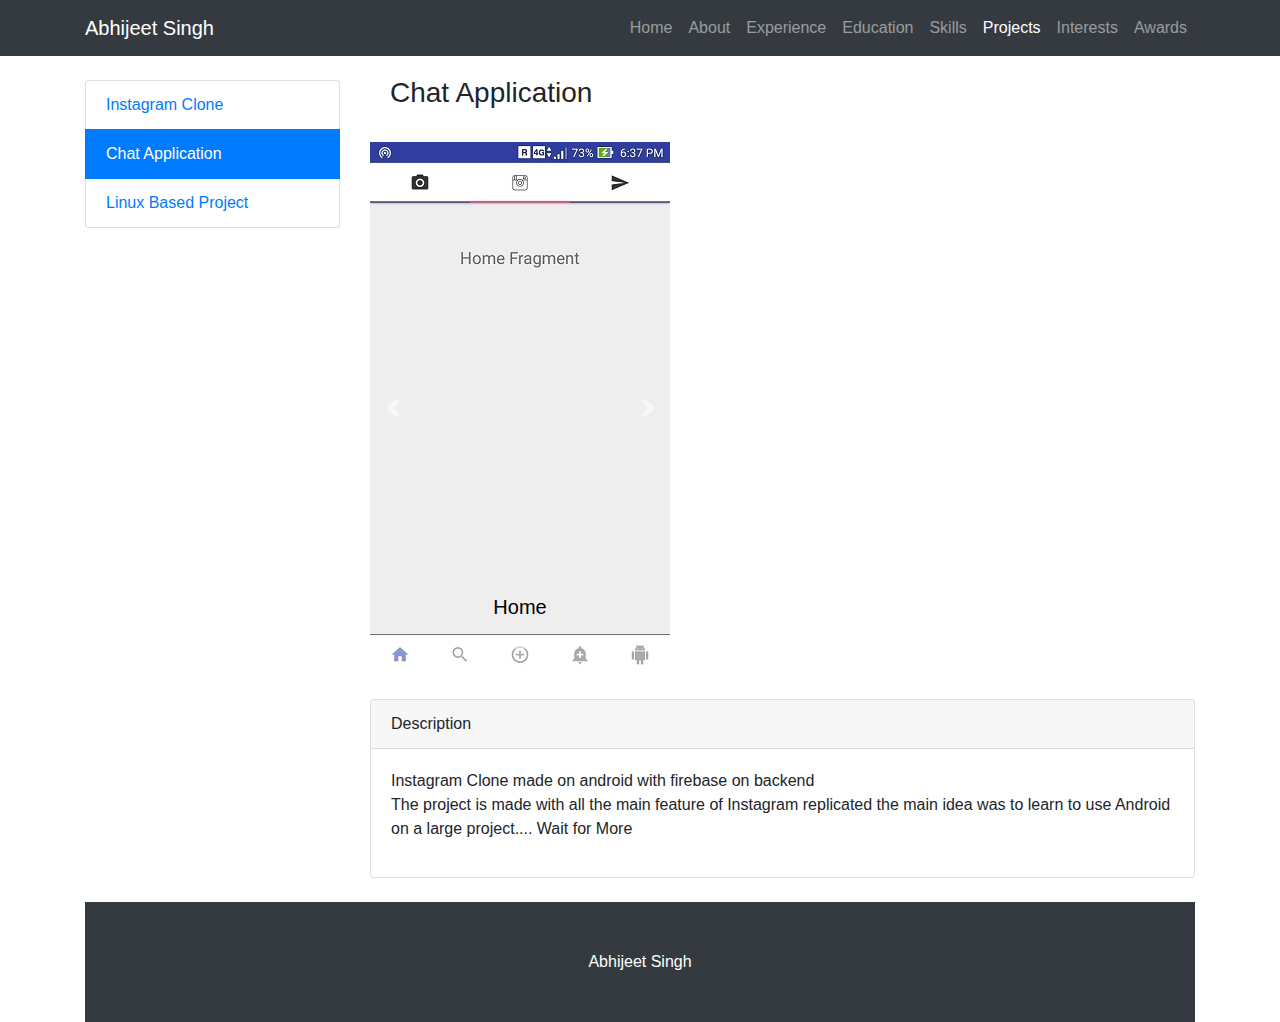
==== Projects/chatApp/index.html @ 22ff76df "Basic prototype ready without perfect writeup" ====
<!DOCTYPE html>
<html lang="en">

  <head>

    <meta charset="utf-8">
    <meta name="viewport" content="width=device-width, initial-scale=1, shrink-to-fit=no">
    <meta name="description" content="">
    <meta name="author" content="">

    <title>Abhijeet Singh</title>

    <!-- Bootstrap core CSS -->
    <link href="vendor/bootstrap/css/bootstrap.min.css" rel="stylesheet">

    <!-- Custom styles for this template -->
    <link href="css/shop-item.css" rel="stylesheet">

  </head>

  <body>

    <!-- Navigation -->
    <nav class="navbar navbar-expand-lg navbar-dark bg-dark fixed-top">
      <div class="container">
        <a class="navbar-brand" href="#">Abhijeet Singh</a>
        <button class="navbar-toggler" type="button" data-toggle="collapse" data-target="#navbarResponsive" aria-controls="navbarResponsive" aria-expanded="false" aria-label="Toggle navigation">
          <span class="navbar-toggler-icon"></span>
        </button>
        <div class="collapse navbar-collapse" id="navbarResponsive">
          <ul class="navbar-nav ml-auto">
            <li class="nav-item">
              <a class="nav-link" href="../../index.html">Home</a>
            </li>
            <li class="nav-item">
              <a class="nav-link" href="../../index.html#about">About</a>
            </li>
            <li class="nav-item">
              <a class="nav-link" href="../../index.html#experience">Experience</a>
            </li>
            <li class="nav-item">
              <a class="nav-link" href="../../index.html#education">Education</a>
            </li>
            <li class="nav-item">
              <a class="nav-link" href="../../index.html#skills">Skills</a>
            </li>
            <li class="nav-item active">
              <a class="nav-link" href="#">Projects
                <span class="sr-only">(current)</span>
              </a>
            </li>
            <li class="nav-item">
              <a class="nav-link" href="../../index.html#interests">Interests</a>
            </li>
            <li class="nav-item">
              <a class="nav-link" href="../../index.html#awards">Awards</a>
            </li>
          </ul>
        </div>
      </div>
    </nav>

    <!-- Page Content -->
    <div class="container">

      <div class="row">

        <div class="col-lg-3">
          <h1 class="my-4"></h1>
          <div class="list-group">
            <a href="../instaClone/index.html" class="list-group-item">Instagram Clone</a>
            <a href="#" class="list-group-item active">Chat Application</a>
            <a href="../linuxBased/index.html" class="list-group-item">Linux Based Project</a>
          </div>
        </div>
        <!-- /.col-lg-3 -->

        <div class="col-lg-9">

          <div class="card-body">
            <h3 class="card-title">Chat Application</h3>
          </div>


        <div id="carouselExampleCaptions" style="width:300px;height:533px;" class="carousel slide" data-ride="carousel">
          <ol class="carousel-indicators">
            <li data-target="#carouselExampleCaptions" data-slide-to="0" class="active"></li>
            <li data-target="#carouselExampleCaptions" data-slide-to="1"></li>
            <li data-target="#carouselExampleCaptions" data-slide-to="2"></li>
          </ol>
          <div class="carousel-inner">
            <div class="carousel-item active">
              <img class="d-block w-100 img-responsive"  src="1.jpg" alt="First slide"/>
              <div class="carousel-caption d-none d-md-block">
                <h5 class="loc">Home</h5>
                <p></p>
              </div>
            </div>
            <div class="carousel-item">
              <img class="d-block w-100" src="2.JPG" alt="Second slide" />
              <div class="carousel-caption d-none d-md-block">
                <h5 class="loc">Profile</h5>
                <p></p>
              </div>
            </div>
            <div class="carousel-item">
              <img class="d-block w-100" src="3.JPG" alt="Third slide" />
              <div class="carousel-caption d-none d-md-block">
                <h5 class="loc">Account Settings</h5>
                <p></p>
            </div>
          </div>
          <a class="carousel-control-prev" href="#carouselExampleCaptions" role="button" data-slide="prev">
            <span class="carousel-control-prev-icon" aria-hidden="true"></span>
            <span class="sr-only">Previous</span>
          </a>
          <a class="carousel-control-next" href="#carouselExampleCaptions" role="button" data-slide="next">
            <span class="carousel-control-next-icon" aria-hidden="true"></span>
            <span class="sr-only">Next</span>
          </a>
        </div></div>

        <div class="card card-outline-secondary my-4">
          <div class="card-header">
            Description
          </div>
          <div class="card-body">
            <p>Instagram Clone made on android with firebase on backend <br>
            The project is made with all the main feature of Instagram replicated
          the main idea was to learn to use Android on a large project.... Wait for More</p>
          </div>
        </div>
        <!-- /.card -->

      </div>
        <!-- /.col-lg-9 -->

    </div>
    <!-- /.container -->

    <!-- Footer -->
    <footer class="py-5 bg-dark">
      <div class="container">
        <p class="m-0 text-center text-white">Abhijeet Singh</p>
      </div>
      <!-- /.container -->
    </footer>

    <!-- Bootstrap core JavaScript -->
    <script src="vendor/jquery/jquery.min.js"></script>
    <script src="vendor/bootstrap/js/bootstrap.bundle.min.js"></script>

  </body>

</html>
---- Projects/chatApp/css/shop-item.css ----
/*!
 * Start Bootstrap - Shop Item (https://startbootstrap.com/template-overviews/shop-item)
 * Copyright 2013-2017 Start Bootstrap
 * Licensed under MIT (https://github.com/BlackrockDigital/startbootstrap-shop-item/blob/master/LICENSE)
 */

body {
  padding-top: 54px;
}

@media (min-width: 992px) {
  body {
    padding-top: 56px;
  }
}

.loc
{color: black;}
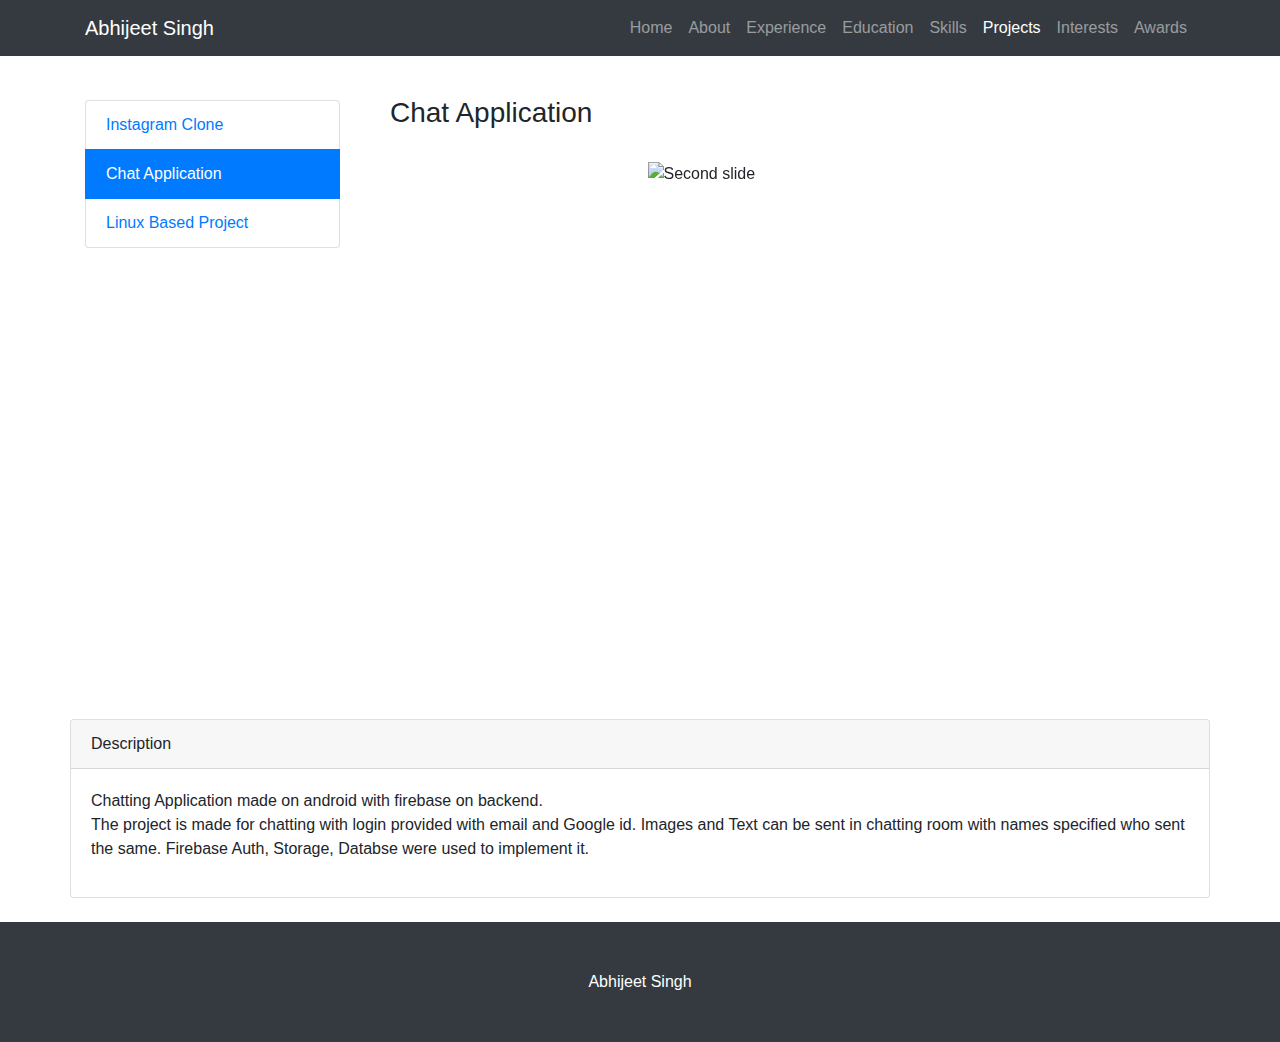
==== commit 128e155b: "Almost done project part 95%" ====
--- a/Projects/chatApp/index.html
+++ b/Projects/chatApp/index.html
@@ -9,6 +9,10 @@
     <meta name="author" content="">
 
     <title>Abhijeet Singh</title>
+
+	<!-- Favicon CSS -->
+	<link rel="shortcut icon" type="image/png" href="img/fa.png"/>
+	<link rel="shortcut icon" type="image/png" href="img/fa.png"/>
 
     <!-- Bootstrap core CSS -->
     <link href="vendor/bootstrap/css/bootstrap.min.css" rel="stylesheet">
@@ -61,7 +65,7 @@
     </nav>
 
     <!-- Page Content -->
-    <div class="container">
+    <div class="container" style="margin-top:20px;">
 
       <div class="row">
 
@@ -81,33 +85,26 @@
             <h3 class="card-title">Chat Application</h3>
           </div>
 
-
-        <div id="carouselExampleCaptions" style="width:300px;height:533px;" class="carousel slide" data-ride="carousel">
+        <div id="carouselExampleCaptions" style="width:300px;height:533px;" class="carousel slide container-fluid" data-ride="carousel">
           <ol class="carousel-indicators">
             <li data-target="#carouselExampleCaptions" data-slide-to="0" class="active"></li>
             <li data-target="#carouselExampleCaptions" data-slide-to="1"></li>
             <li data-target="#carouselExampleCaptions" data-slide-to="2"></li>
           </ol>
           <div class="carousel-inner">
-            <div class="carousel-item active">
+            <div class="carousel-item ">
               <img class="d-block w-100 img-responsive"  src="1.jpg" alt="First slide"/>
               <div class="carousel-caption d-none d-md-block">
-                <h5 class="loc">Home</h5>
+                <h5 class="loc">Chatting Interface with image and text</h5>
                 <p></p>
               </div>
             </div>
-            <div class="carousel-item">
+            <div class="carousel-item active">
               <img class="d-block w-100" src="2.JPG" alt="Second slide" />
               <div class="carousel-caption d-none d-md-block">
-                <h5 class="loc">Profile</h5>
+                <h5 class="loc">Login Page</h5>
                 <p></p>
               </div>
-            </div>
-            <div class="carousel-item">
-              <img class="d-block w-100" src="3.JPG" alt="Third slide" />
-              <div class="carousel-caption d-none d-md-block">
-                <h5 class="loc">Account Settings</h5>
-                <p></p>
             </div>
           </div>
           <a class="carousel-control-prev" href="#carouselExampleCaptions" role="button" data-slide="prev">
@@ -120,14 +117,16 @@
           </a>
         </div></div>
 
+
         <div class="card card-outline-secondary my-4">
           <div class="card-header">
             Description
           </div>
           <div class="card-body">
-            <p>Instagram Clone made on android with firebase on backend <br>
-            The project is made with all the main feature of Instagram replicated
-          the main idea was to learn to use Android on a large project.... Wait for More</p>
+            <p>Chatting Application made on android with firebase on backend. <br>
+            The project is made for chatting with login provided with email and Google id.
+            Images and Text can be sent in chatting room with names specified who sent the same.
+            Firebase Auth, Storage, Databse were used to implement it.</p>
           </div>
         </div>
         <!-- /.card -->
--- a/Projects/chatApp/css/shop-item.css
+++ b/Projects/chatApp/css/shop-item.css
@@ -16,3 +16,4 @@
 
 .loc
 {color: black;}
+
